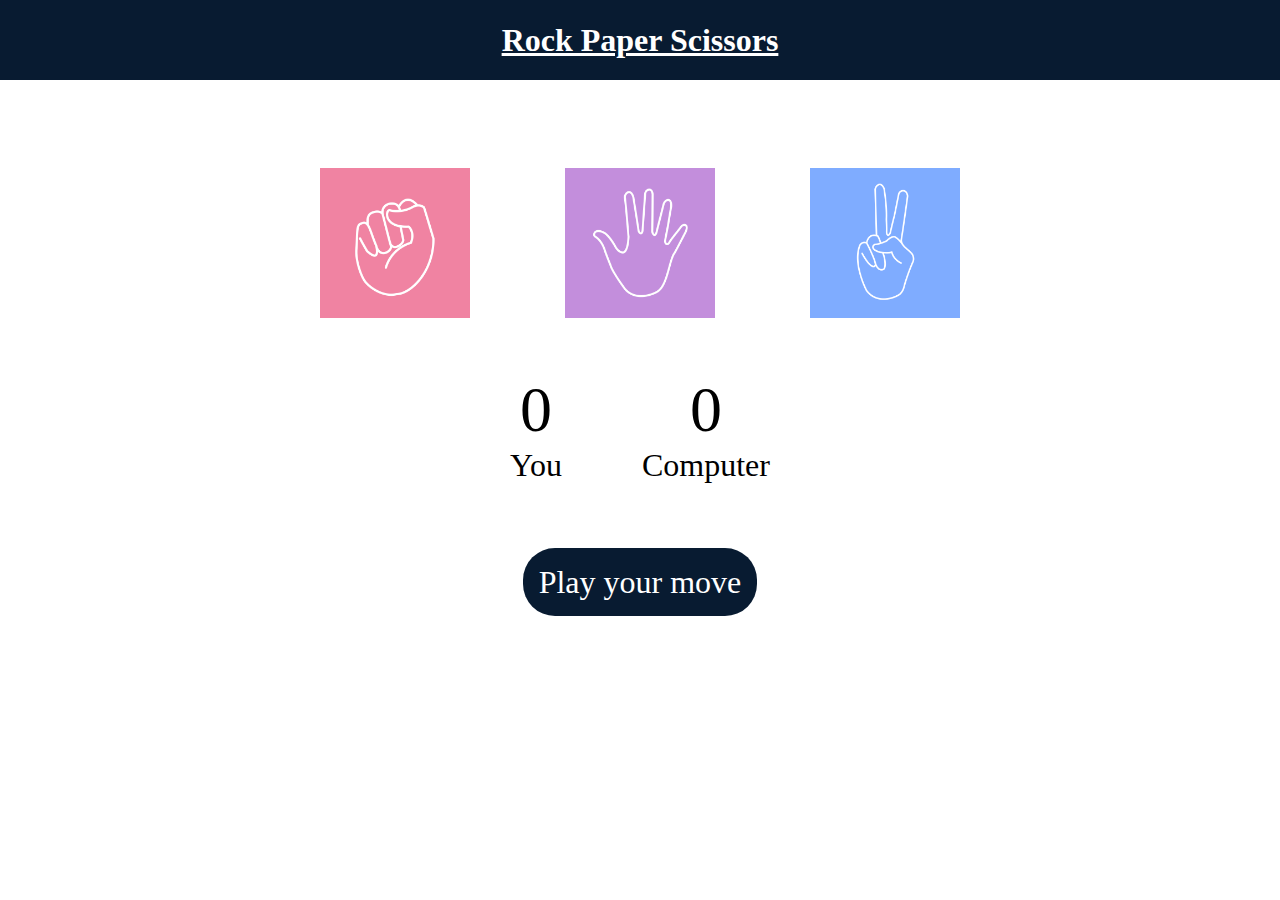
==== StonePaperScissorsGame/index.html @ 9f89bfa4 "Add files via upload" ====
<!DOCTYPE html>
<html lang="en">
<head>
    <meta charset="UTF-8">
    <meta name="viewport" content="width=device-width, initial-scale=1.0">
    <title>Rock Paper Scissors Game</title>
    <link rel="stylesheet" href="style.css">

</head>
<body>
    <h1>Rock Paper Scissors</h1>
    <div class="choices">
        <div class="choice" id="rock">
            <img src="./images/rock.png" alt="rock">
        </div>
   
        <div class="choice" id="paper">
            <img src="./images/paper.png" alt="paper">
        </div>
    
        <div class="choice" id="scissors">
            <img src="./images/scissors.png" alt="scissors">
        </div>
    </div>

    <div class="score-board">
        <div class="score">
            <p id="user-score">0</p>
            <p>You</p>
        </div>
        <div class="score">
            <p id="comp-score">0</p>
            <p>Computer</p>
        </div>
    </div>


    <div class="msg-container">
        <p id="msg">Play your move</p>
    </div>
    <script src="script.js"></script>
</body>
</html>
---- StonePaperScissorsGame/style.css ----
*{
    margin:0;
    padding:0;
    text-align: center;
}

h1{
    background-color: #081b31;
    color: #fff;
    line-height: 5rem;
    text-decoration: underline;
}

.choice{
    height:165px;
    width:165px;
    display:flex;
    align-items:center;
    justify-content: center;
}

.choice:hover{
    cursor: pointer;
    background-color:#081b31;
}

img{
    height: 150px;
    width: 150px;
    object-fit: cover;
}

.choices{
    display: flex;
    justify-content:center;
    align-items:center;
    gap: 3rem;
    margin-top: 5rem;
    gap: 5rem;

}

.score-board{
    display: flex;
    justify-content: center;
    align-items: center;
    font-size: 2rem;
    margin-top: 3rem;
    gap: 5rem;
}

#user-score, 
#comp-score{
    font-size: 4rem;
}

.msg-container{
    margin-top: 5rem;
}

#msg{
    background-color: #081b31;
    color:#fff;
    font-size:2rem;
    display: inline;
    padding: 1rem;
    border-radius: 2rem;;
}
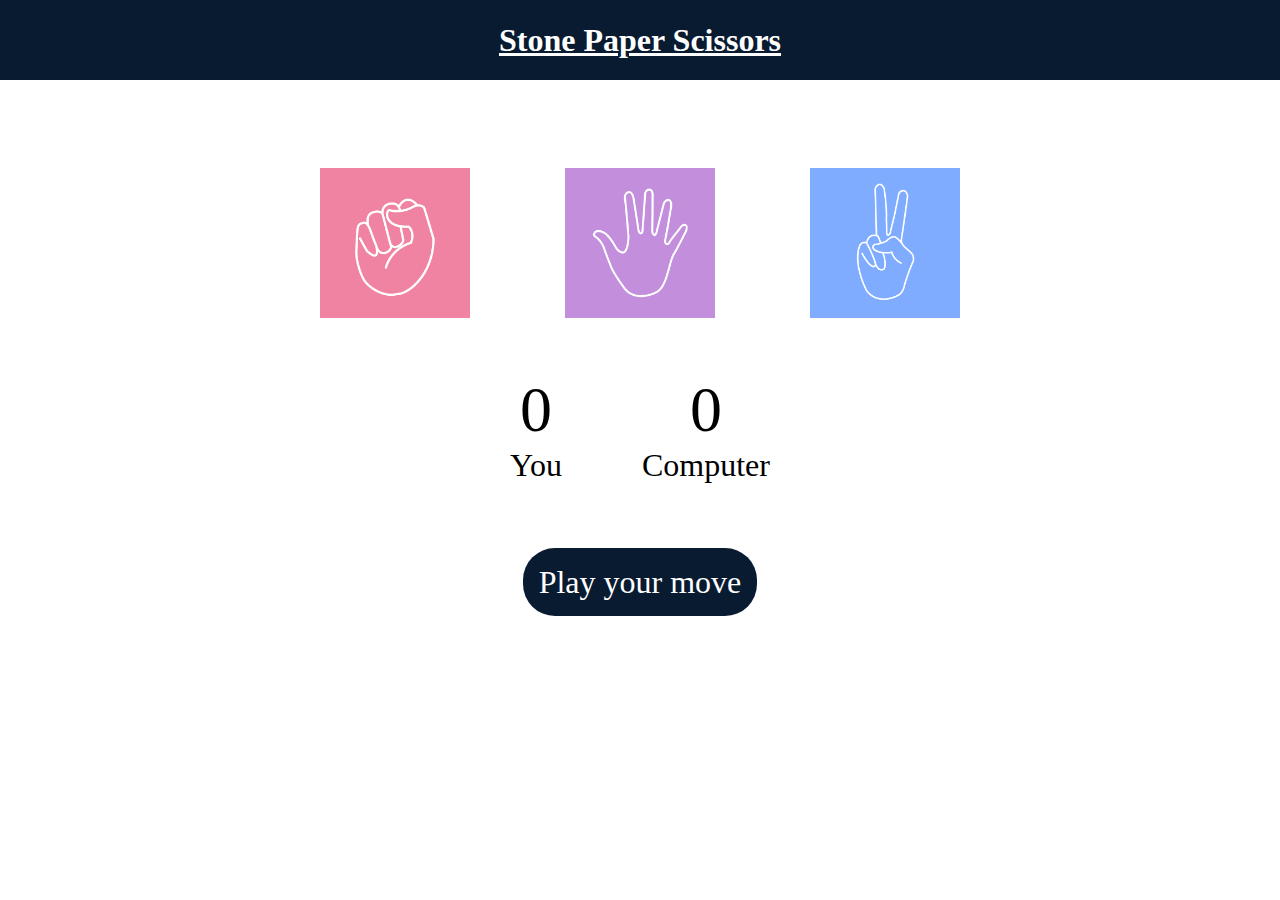
==== commit 82d30902: "Update index.html" ====
--- a/StonePaperScissorsGame/index.html
+++ b/StonePaperScissorsGame/index.html
@@ -3,15 +3,15 @@
 <head>
     <meta charset="UTF-8">
     <meta name="viewport" content="width=device-width, initial-scale=1.0">
-    <title>Rock Paper Scissors Game</title>
+    <title>Stone Paper Scissors Game</title>
     <link rel="stylesheet" href="style.css">
 
 </head>
 <body>
-    <h1>Rock Paper Scissors</h1>
+    <h1>Stone Paper Scissors</h1>
     <div class="choices">
-        <div class="choice" id="rock">
-            <img src="./images/rock.png" alt="rock">
+        <div class="choice" id="stone">
+            <img src="./images/rock.png" alt="stone">
         </div>
    
         <div class="choice" id="paper">
@@ -40,4 +40,4 @@
     </div>
     <script src="script.js"></script>
 </body>
-</html>+</html>
